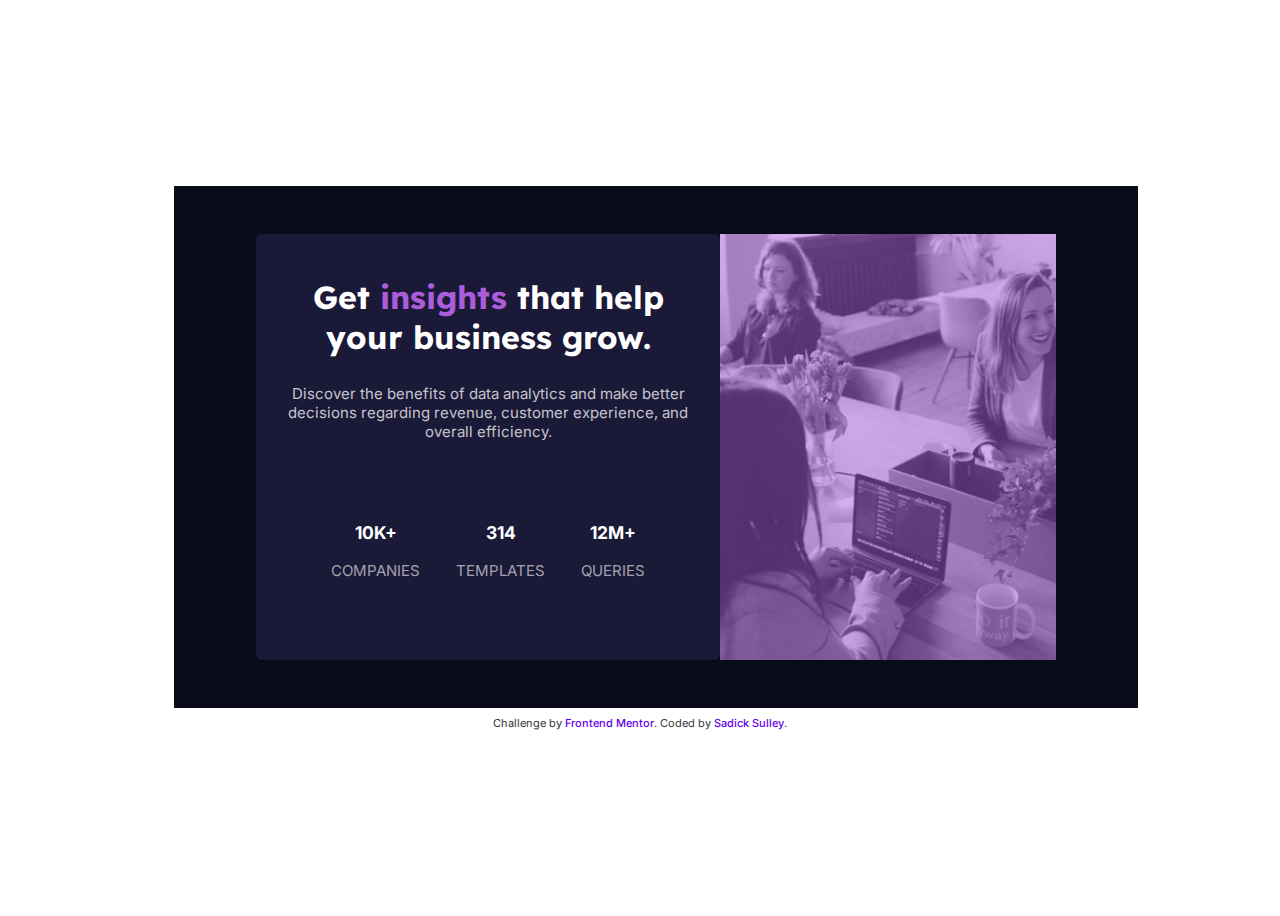
==== index.html @ b0349f60 "Initial commit" ====
<!DOCTYPE html>
<html lang="en">
<head>
  <meta charset="UTF-8">
  <meta name="viewport" content="width=device-width, initial-scale=1.0"> <!-- displays site properly based on user's device -->

  <link rel="icon" type="image/png" sizes="32x32" href="./images/favicon-32x32.png">
  
  <title>Frontend Mentor | Stats preview card component</title>
  <link rel="stylesheet" href="/preview.css">

  <!-- Feel free to remove these styles or customise in your own stylesheet 👍 -->
</head>
<body>
  <div class="container">
  <main class="wrapper">
    <div class="left-container">
      <h2>Get <span class="insights">insights</span> that help <br> your business grow.</h2>
        <p>Discover the benefits of data analytics and make better decisions regarding revenue, customer experience, and overall efficiency.</p>

        <div class="likes">
          <h3>10K+</h3>
          <p>COMPANIES</p>
        </div>
        <div class="likes">
          <h3>314</h3>
          <p>TEMPLATES</p>
        </div>
        <div class="likes">
          <h3>12M+</h3>
          <p>QUERIES</p>
        </div>
  </div>
  <div class="right-container">
    <div class="img-container">
      <!-- <img src="/images/image-header-desktop.jpg" alt="image-header-desktop"> -->
    </div>
  </div>
  </main>
  </div>
  <div class="attribution">
    Challenge by <a href="https://www.frontendmentor.io?ref=challenge" target="_blank">Frontend Mentor</a>. 
    Coded by <a href="#">Sadick Sulley</a>.
  </div>
</body>
</html>
---- preview.css ----
@import url('https://fonts.googleapis.com/css2?family=Inter:ital,opsz,wght@0,14..32,100..900;1,14..32,100..900&family=Lexend+Deca:wght@100..900&family=Poppins:ital,wght@0,100;0,200;0,300;0,400;0,500;0,600;0,700;0,800;0,900;1,100;1,200;1,300;1,400;1,500;1,600;1,700;1,800;1,900&display=swap');
/* resets */
/* *{
    margin: 0;
    padding: 0;
    box-sizing: border-box;
} */

:root{
    /*colors */
    --main-body-color:  hsl(233, 47%, 7%);
    --left-contaienr-background-color:  hsl(244, 38%, 16%);
    --insights-color: hsl(277, 64%, 61%);
    --heading-color: hsl(0, 0%, 100%);
    --paragraph-color: hsla(0, 0%, 100%, 0.75);
    --likes-color: hsla(0, 0%, 100%, 0.6);
    /* end of colors */

    /* fonts */
    --font-size: 15px;
    --font-weight-body: 400;
    --font-weight-heading: 700;
    --font-family: 'Inter', sans-serif;
    --font-family-2: 'Lexend Deca', sans-serif;
}


body{
    min-height: 100vh;
    display: grid;
    place-content: center;
    font-size: var(--font-size);
    font-family: var(--font-family);
    color: var(--heading-color);
    font-weight: var(--font-weight-body);
}

.container{
    width: 100%;
    background-color: var(--main-body-color); 
    min-width: 900px;
    padding: 3rem 1rem;
    
}

.wrapper{
    width: 100%;
    max-width: 800px;
    display: grid;
    grid-template-columns: repeat(2, 1fr);
    margin-inline: auto;

}


.left-container{
    background-color: var(--left-contaienr-background-color);
    width: 400px;
    padding: 1rem 2rem;
    text-align: center;
    border-radius: 6px;
}

.left-container h2{
    color: var(--heading-color);
    font-family: var(--font-family-2);
    font-weight: var(--font-weight-heading);
    font-size: 2rem;
}

.left-container p{
    color: var(--paragraph-color);
    margin-bottom: 4rem;
}

.left-container .insights{
    color: var(--insights-color);
}


.left-container .likes{
    display: inline-block;
    margin: 0 1rem;
}

.left-container .likes h3{
    color: var(--heading-color);
}

.left-container .likes p{
    color: var(--likes-color);
}

.right-container{
    background-image:  url(/images/image-header-desktop.jpg);
    background-repeat: no-repeat;
    background-position: center;
    background-size: cover;   
    position: relative;
    isolation: isolate;
}

.right-container::after{
    position: absolute;
    content: '';
    background-color: var(--insights-color);
    inset: 0;
    z-index: -1;
    opacity: 0.5;
}

.attribution { 
    color: #333;
    font-size: 11px;
    text-align: center;
    margin-top: .5rem;
    margin-inline: auto;
}

.attribution a { 
    font-weight: 500;
    color: #6400ed;
    text-decoration: none;
}


.attribution a:hover{
    text-decoration: underline;
}
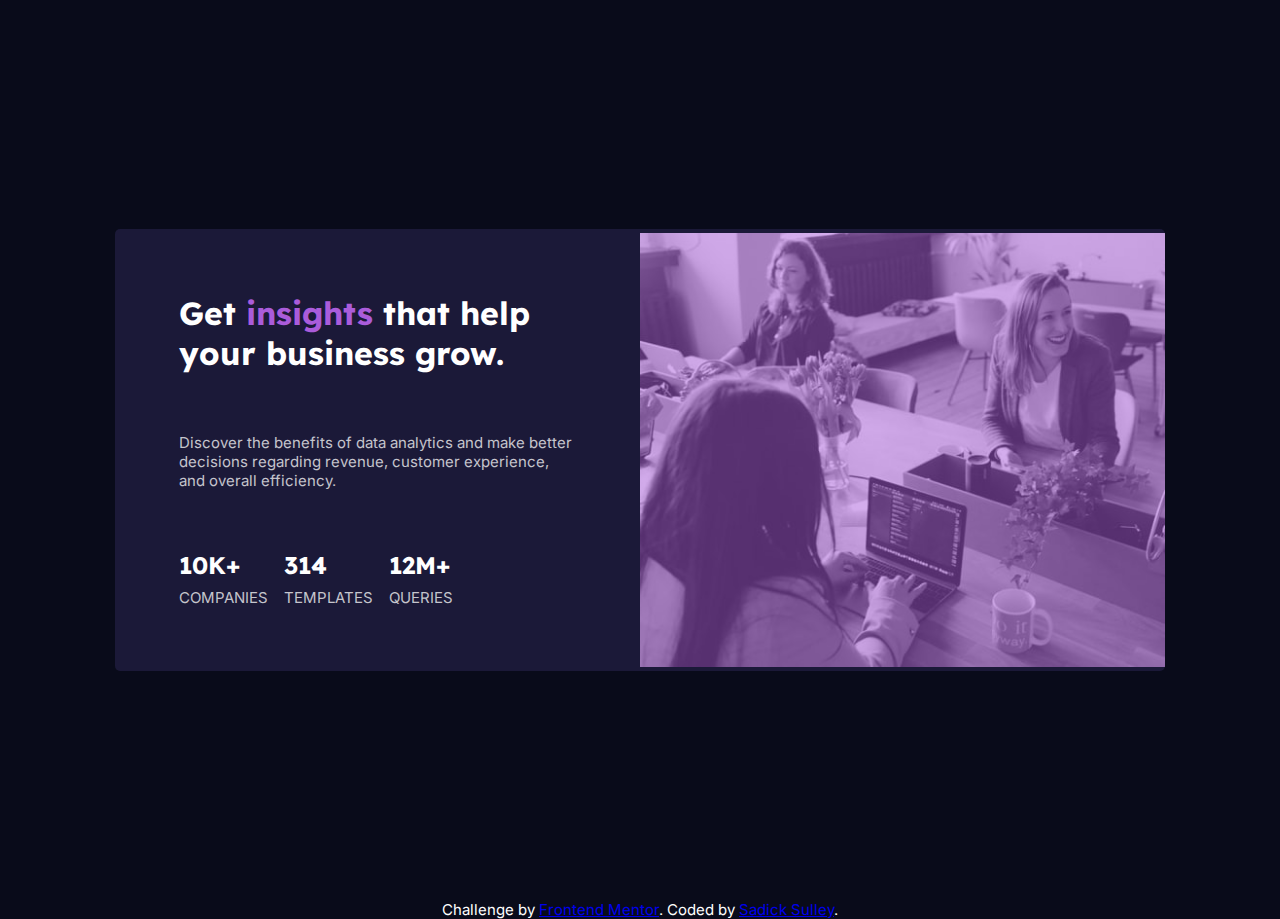
==== commit 187760e6: "new changes to the preview card" ====
--- a/index.html
+++ b/index.html
@@ -8,37 +8,33 @@
   
   <title>Frontend Mentor | Stats preview card component</title>
   <link rel="stylesheet" href="/preview.css">
-
-  <!-- Feel free to remove these styles or customise in your own stylesheet 👍 -->
 </head>
 <body>
-  <div class="container">
-  <main class="wrapper">
-    <div class="left-container">
-      <h2>Get <span class="insights">insights</span> that help <br> your business grow.</h2>
-        <p>Discover the benefits of data analytics and make better decisions regarding revenue, customer experience, and overall efficiency.</p>
-
-        <div class="likes">
-          <h3>10K+</h3>
-          <p>COMPANIES</p>
+  <main class="wrapper flex">
+    <div class="card-container flex">
+      <div class="card-col text-content">
+        <h1 class="title">Get <span>insights</span> that help your business grow.</h1>
+        <p class="desc">Discover the benefits of data analytics and make better decisions regarding revenue, customer experience, and overall efficiency.</p>
+        <div class="stats flex">
+          <div class="stats-items">
+            <h3 class="stats-number">10K+</h3>
+            <p class="stats-name">COMPANIES</p>
+          </div>
+          <div class="stats-items">
+            <h3 class="stats-number">314</h3>
+            <p class="stats-name">TEMPLATES</p>
+          </div>
+          <div class="stats-items">
+            <h3 class="stats-number">12M+</h3>
+            <p class="stats-name">QUERIES</p>
+          </div>
         </div>
-        <div class="likes">
-          <h3>314</h3>
-          <p>TEMPLATES</p>
-        </div>
-        <div class="likes">
-          <h3>12M+</h3>
-          <p>QUERIES</p>
-        </div>
-  </div>
-  <div class="right-container">
-    <div class="img-container">
-      <!-- <img src="/images/image-header-desktop.jpg" alt="image-header-desktop"> -->
-    </div>
-  </div>
-  </main>
-  </div>
-  <div class="attribution">
+      </div>
+      <div class="card-col img-content">
+        <img src="/images/image-header-desktop.jpg" alt="" aria-hidden="true">
+      </div>
+  </main>  
+    <div class="attribution">
     Challenge by <a href="https://www.frontendmentor.io?ref=challenge" target="_blank">Frontend Mentor</a>. 
     Coded by <a href="#">Sadick Sulley</a>.
   </div>
--- a/preview.css
+++ b/preview.css
@@ -1,10 +1,5 @@
 @import url('https://fonts.googleapis.com/css2?family=Inter:ital,opsz,wght@0,14..32,100..900;1,14..32,100..900&family=Lexend+Deca:wght@100..900&family=Poppins:ital,wght@0,100;0,200;0,300;0,400;0,500;0,600;0,700;0,800;0,900;1,100;1,200;1,300;1,400;1,500;1,600;1,700;1,800;1,900&display=swap');
 /* resets */
-/* *{
-    margin: 0;
-    padding: 0;
-    box-sizing: border-box;
-} */
 
 :root{
     /*colors */
@@ -18,112 +13,129 @@
 
     /* fonts */
     --font-size: 15px;
+    --font-size-heading: 2rem;
     --font-weight-body: 400;
     --font-weight-heading: 700;
     --font-family: 'Inter', sans-serif;
     --font-family-2: 'Lexend Deca', sans-serif;
 }
 
+/* resets */
+
+*{
+    box-sizing: border-box;
+    margin: 0;
+    padding: 0;
+}
+
+img{
+    display: block;
+    max-width: 100%;
+    margin-inline: auto;
+}
+
+/* end of resets */
 
 body{
-    min-height: 100vh;
-    display: grid;
-    place-content: center;
+    background-color: var(--main-body-color);
+    color: var(--heading-color);
+    font-family: var(--font-family);
     font-size: var(--font-size);
-    font-family: var(--font-family);
-    color: var(--heading-color);
-    font-weight: var(--font-weight-body);
+    /* text-align: center; */
 }
 
-.container{
-    width: 100%;
-    background-color: var(--main-body-color); 
-    min-width: 900px;
-    padding: 3rem 1rem;
-    
+/* text-styles / typography */
+.title, .stats-number{
+    font-family: var(--font-family-2);
+    font-size: var(--font-size-heading);
 }
 
+.stats-number{
+    font-size: 1.5rem;
+}
+
+/* utilites classes */
+.flex{
+    display: flex;
+    align-items: center;
+}
+/*  end of utities classes */
+
 .wrapper{
-    width: 100%;
-    max-width: 800px;
-    display: grid;
-    grid-template-columns: repeat(2, 1fr);
-    margin-inline: auto;
-
+    justify-content: center;
+    min-height: 100dvh;
 }
 
 
-.left-container{
-    background-color: var(--left-contaienr-background-color);
-    width: 400px;
-    padding: 1rem 2rem;
-    text-align: center;
-    border-radius: 6px;
+.card-container{
+    max-width: 70em;
+    background: var(--left-contaienr-background-color);
+    border-radius: 5px;
+    overflow: hidden;
 }
 
-.left-container h2{
-    color: var(--heading-color);
-    font-family: var(--font-family-2);
-    font-weight: var(--font-weight-heading);
-    font-size: 2rem;
+.card-container > * {
+    flex-basis: 50%;
 }
 
-.left-container p{
-    color: var(--paragraph-color);
-    margin-bottom: 4rem;
+.text-content{
+    padding: 4rem;
+    text-align: left;
 }
 
-.left-container .insights{
+.text-content > * + * {
+    margin-top: 3.75rem;
+}
+
+.title span{
     color: var(--insights-color);
 }
 
-
-.left-container .likes{
-    display: inline-block;
-    margin: 0 1rem;
+.stats{
+    gap: 1rem;
 }
 
-.left-container .likes h3{
-    color: var(--heading-color);
+.stats-number, .stats-item{
+    margin-bottom: 0.5rem;
 }
 
-.left-container .likes p{
-    color: var(--likes-color);
+.text-content p{
+    color: var(--paragraph-color);
 }
 
-.right-container{
-    background-image:  url(/images/image-header-desktop.jpg);
-    background-repeat: no-repeat;
-    background-position: center;
-    background-size: cover;   
-    position: relative;
-    isolation: isolate;
+.attribution{
+    text-align: center;
 }
 
-.right-container::after{
+.img-content{
+    position: relative;
+}
+
+.img-content::after{
     position: absolute;
     content: '';
+    inset: 0;
     background-color: var(--insights-color);
-    inset: 0;
-    z-index: -1;
     opacity: 0.5;
 }
+@media (max-width: 800px) {
+    .card-container{
+        margin: 4rem 1rem;
+        width: 90%;
+        flex-direction: column-reverse;
+    }
+    
+    .stats{
+        flex-direction: column;
+        gap: 2rem;
+        font-size: var(--font-size);
+    }
 
-.attribution { 
-    color: #333;
-    font-size: 11px;
-    text-align: center;
-    margin-top: .5rem;
-    margin-inline: auto;
-}
+    .stats-number{
+        text-align: center;
+    }
 
-.attribution a { 
-    font-weight: 500;
-    color: #6400ed;
-    text-decoration: none;
-}
-
-
-.attribution a:hover{
-    text-decoration: underline;
+    h1, .desc{
+        text-align: center;
+    }
 }